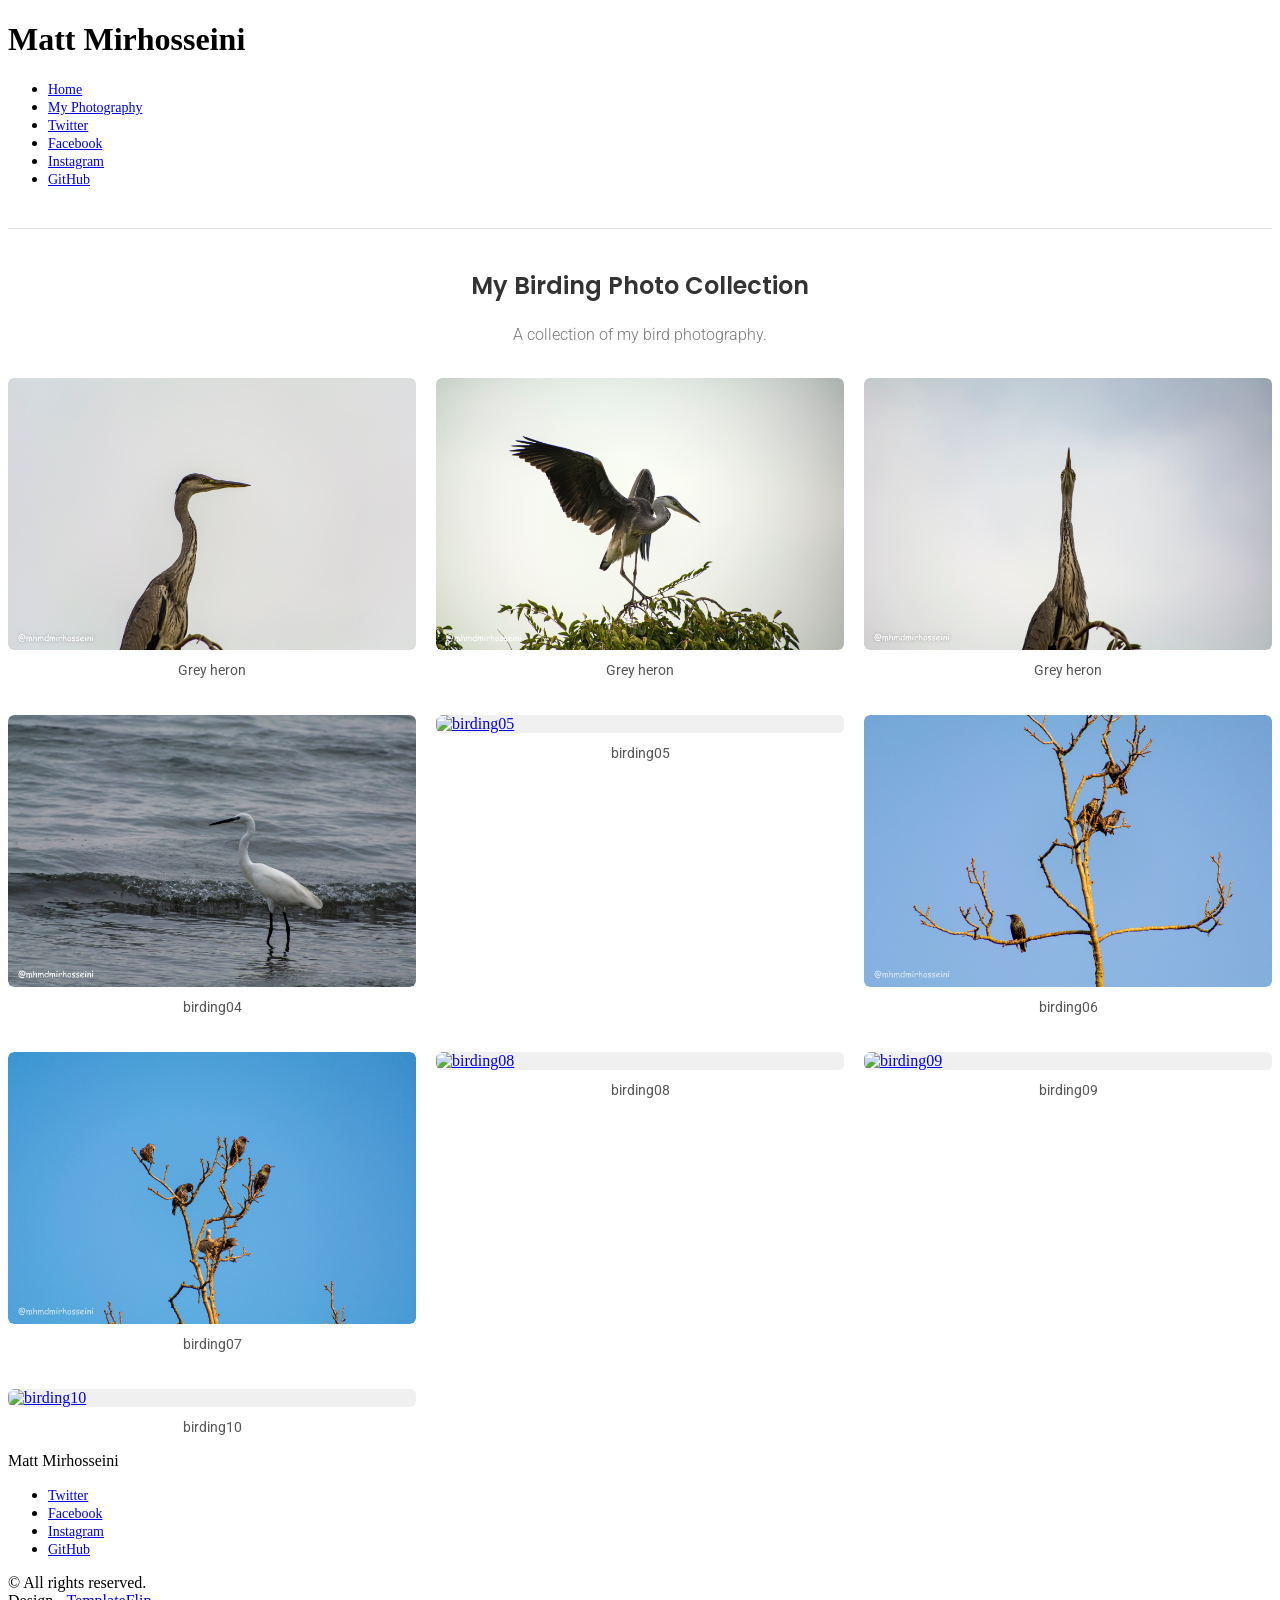
==== birding.html @ 3649fc17 "Update birding.html" ====
<!DOCTYPE html>
<html lang="en-US">
<head>
  <meta charset="UTF-8">
  <meta http-equiv="X-UA-Compatible" content="IE=edge">
  <meta name="viewport" content="width=device-width, initial-scale=1">
  <title>My Birding Collection</title>

  <link rel="preconnect" href="https://fonts.googleapis.com">
  <link rel="preconnect" href="https://fonts.gstatic.com" crossorigin>
  <link href="https://fonts.googleapis.com/css2?family=Poppins:wght@600&family=Roboto:wght@300;400;500;700&display=swap" rel="stylesheet">

  <link href="css/font-awesome/css/all.min.css?ver=1.2.0" rel="stylesheet">
  <link href="css/bootstrap.min.css?ver=1.2.0" rel="stylesheet">
  <link href="css/aos.css?ver=1.2.0" rel="stylesheet">
  <link href="css/main.css?ver=1.2.0" rel="stylesheet">
  <link href="css/gallery.css?v=2" rel="stylesheet">


<style>
  .section-divider {
    width: 100%;
    height: 1px;
    background-color: #ddd;
    margin: 40px 0;
  }

  .section-header {
    text-align: center;
    font-size: 24px;
    font-weight: 600;
    line-height: 1.4;
    margin: 20px 0;
    color: #333;
    font-family: "Poppins", sans-serif;
  }

  .section-subtext {
    text-align: center;
    font-size: 16px;
    line-height: 1.6;
    font-weight: 300;
    color: #777;
    margin-bottom: 30px;
    font-family: "Roboto", sans-serif;
  }

  header .nav-link,
  footer .nav-link {
    font-size: 14px;
  }

  .photo-gallery {
    display: grid;
    grid-template-columns: repeat(3, minmax(0, 1fr));
    gap: 20px;
    align-items: start;
  }

  .photo-card {
    margin: 0;
    min-width: 0;
  }

  .photo-link {
    display: block;
    overflow: hidden;
    cursor: zoom-in;
    background: #eee;
  }

  .photo-link img {
    display: block;
    width: 100%;
    height: auto;
    transition: transform .25s ease;
  }

  .photo-link:hover img {
    transform: scale(1.025);
  }

  .photo-caption {
    padding: 10px 2px 14px;
    margin: 0;
    font-family: "Roboto", sans-serif;
    font-size: 14px;
    font-weight: 400;
    line-height: 1.5;
    color: #555;
  }

  /* Full-screen photo viewer */
  #photoLightbox.photo-lightbox {
    display: none;
    position: fixed;
    inset: 0;
    z-index: 999999;
    width: 100%;
    height: 100%;
    height: 100dvh;
    box-sizing: border-box;
    padding: 55px 65px 25px;
    background: rgba(0, 0, 0, .96);
    align-items: center;
    justify-content: center;
    overflow: auto;
  }

  #photoLightbox.photo-lightbox.is-open {
    display: flex !important;
  }

  .lightbox-content {
    width: 100%;
    height: 100%;
    min-height: 0;
    display: flex;
    align-items: center;
    justify-content: center;
    gap: 26px;
  }

  .lightbox-image-wrap {
    flex: 1 1 auto;
    min-width: 0;
    height: 100%;
    display: flex;
    align-items: center;
    justify-content: center;
  }

  #lightboxImage {
    display: block;
    max-width: 100%;
    max-height: 100%;
    width: auto;
    height: auto;
    object-fit: contain;
  }

  .photo-info {
    flex: 0 0 270px;
    width: 270px;
    max-height: 100%;
    overflow-y: auto;
    overflow-wrap: anywhere;
    color: #eee;
    font-family: "Roboto", sans-serif;
  }

  .photo-info h3 {
    color: #fff;
    font-family: "Poppins", sans-serif;
    font-size: 20px;
    font-weight: 600;
    line-height: 1.4;
    margin: 0 0 12px;
  }

  .photo-info p {
    color: #ccc;
    font-family: "Roboto", sans-serif;
    font-size: 14px;
    font-weight: 300;
    line-height: 1.7;
    margin: 0 0 18px;
  }

  #exifDetails {
    color: #ccc;
    font-family: "Roboto", sans-serif;
    font-size: 13px;
    font-weight: 300;
    line-height: 1.5;
  }

  .exif-row {
    padding: 7px 0;
    border-bottom: 1px solid rgba(255, 255, 255, .15);
    line-height: 1.5;
  }

  .exif-row strong {
    color: #fff;
    font-weight: 500;
  }

  .lightbox-close,
  .lightbox-nav {
    position: absolute;
    z-index: 5;
    border: 0;
    color: #fff;
    background: rgba(50, 50, 50, .8);
    cursor: pointer;
    display: flex;
    align-items: center;
    justify-content: center;
    line-height: 1;
  }

  .lightbox-close {
    top: 12px;
    right: 20px;
    width: 44px;
    height: 44px;
    border-radius: 50%;
    font-size: 32px;
  }

  .lightbox-nav {
    top: 50%;
    transform: translateY(-50%);
    width: 44px;
    height: 58px;
    border-radius: 5px;
    font-size: 25px;
  }

  .lightbox-prev {
    left: 10px;
  }

  .lightbox-next {
    right: 10px;
  }

  .lightbox-close:hover,
  .lightbox-nav:hover {
    background: #555;
  }

  @media (max-width: 800px) {
    .photo-gallery {
      grid-template-columns: repeat(2, minmax(0, 1fr));
      gap: 16px;
    }

    #photoLightbox.photo-lightbox {
      padding: 52px 42px 15px;
    }

    .lightbox-content {
      flex-direction: column;
      gap: 12px;
    }

    .lightbox-image-wrap {
      width: 100%;
      flex: 1 1 auto;
      min-height: 0;
    }

    .photo-info {
      flex: 0 0 auto;
      width: 100%;
      max-width: 600px;
      max-height: 30%;
    }

    .photo-info h3 {
      font-size: 18px;
      margin-bottom: 5px;
    }

    .photo-info p {
      margin-bottom: 8px;
    }

    .exif-row {
      display: inline-block;
      margin-right: 10px;
      border: 0;
    }
  }

  @media (max-width: 480px) {
    .photo-gallery {
      grid-template-columns: 1fr;
      gap: 12px;
    }

    .section-header {
      font-size: 22px;
    }

    .section-subtext {
      font-size: 15px;
    }

    #photoLightbox.photo-lightbox {
      padding: 48px 34px 12px;
    }

    .lightbox-close {
      top: 5px;
      right: 7px;
    }

    .lightbox-nav {
      width: 30px;
      height: 44px;
      font-size: 20px;
    }
  }
</style>

</head>

<body id="top">

<header class="d-print-none">
  <div class="container text-center text-lg-left">
    <div class="py-3 clearfix">
      <h1 class="site-title mb-0">Matt Mirhosseini</h1>

      <div class="site-nav">
        <nav role="navigation">
          <ul class="nav justify-content-center">
            <li class="nav-item"><a class="nav-link" href="index.html">Home</a></li>
            <li class="nav-item"><a class="nav-link" href="MyArt.html">My Photography</a></li>
            <li class="nav-item"><a class="nav-link" href="https://twitter.com/matmirhosseini" title="Twitter"><i class="fab fa-twitter"></i><span class="sr-only">Twitter</span></a></li>
            <li class="nav-item"><a class="nav-link" href="https://www.facebook.com/profile.php?id=61568136706109" title="Facebook"><i class="fab fa-facebook"></i><span class="sr-only">Facebook</span></a></li>
            <li class="nav-item"><a class="nav-link" href="https://www.instagram.com/mhmdmirhosseini" title="Instagram"><i class="fab fa-instagram"></i><span class="sr-only">Instagram</span></a></li>
            <li class="nav-item"><a class="nav-link" href="https://github.com/mattmirhosseini" title="GitHub"><i class="fab fa-github"></i><span class="sr-only">GitHub</span></a></li>
          </ul>
        </nav>
      </div>
    </div>
  </div>
</header>

<div class="page-content">
  <div class="container">
    <div class="cover shadow-lg bg-white">

      <div class="section-divider"></div>

      <section class="gallery-section px-3 px-lg-4 pb-4">
        <h3 class="section-header">My Birding Photo Collection</h3>
        <p class="section-subtext">A collection of my bird photography.</p>

        <div class="photo-gallery">

          <figure class="photo-card">
            <a href="images/birding01.jpg" class="photo-link" data-description="Grey heron.">
              <img src="images/birding01.jpg" alt="Grey heron" loading="lazy">
            </a>
            <figcaption class="photo-caption">Grey heron</figcaption>
          </figure>

          <figure class="photo-card">
            <a href="images/birding02.jpg" class="photo-link" data-description="Grey heron.">
              <img src="images/birding02.jpg" alt="Grey heron" loading="lazy">
            </a>
            <figcaption class="photo-caption">Grey heron</figcaption>
          </figure>

          <figure class="photo-card">
            <a href="images/birding03.jpg" class="photo-link" data-description="Grey heron.">
              <img src="images/birding03.jpg" alt="Grey heron" loading="lazy">
            </a>
            <figcaption class="photo-caption">Grey heron</figcaption>
          </figure>

          <figure class="photo-card">
            <a href="images/birding04.jpg" class="photo-link" data-description="birding04.">
              <img src="images/birding04.jpg" alt="birding04" loading="lazy">
            </a>
            <figcaption class="photo-caption">birding04</figcaption>
          </figure>
          
          <figure class="photo-card">
            <a href="images/birding05.jpg" class="photo-link" data-description="birding05.">
              <img src="images/birding05.jpg" alt="birding05" loading="lazy">
            </a>
            <figcaption class="photo-caption">birding05</figcaption>
          </figure>
          
          <figure class="photo-card">
            <a href="images/birding06.jpg" class="photo-link" data-description="birding06.">
              <img src="images/birding06.jpg" alt="birding06" loading="lazy">
            </a>
            <figcaption class="photo-caption">birding06</figcaption>
          </figure>
                    
          <figure class="photo-card">
            <a href="images/birding07.jpg" class="photo-link" data-description="birding07.">
              <img src="images/birding07.jpg" alt="birding07" loading="lazy">
            </a>
            <figcaption class="photo-caption">birding07</figcaption>
          </figure>
          
          <figure class="photo-card">
            <a href="images/birding08.jpg" class="photo-link" data-description="birding08.">
              <img src="images/birding08.jpg" alt="birding08" loading="lazy">
            </a>
            <figcaption class="photo-caption">birding08</figcaption>
          </figure>
                        
          <figure class="photo-card">
            <a href="images/birding09.jpg" class="photo-link" data-description="birding09.">
              <img src="images/birding09.jpg" alt="birding09" loading="lazy">
            </a>
            <figcaption class="photo-caption">birding09</figcaption>
          </figure>
          
          <figure class="photo-card">
            <a href="images/birding10.jpg" class="photo-link" data-description="birding10.">
              <img src="images/birding10.jpg" alt="birding10" loading="lazy">
            </a>
            <figcaption class="photo-caption">birding10</figcaption>
          </figure>
                          
        </div>
      </section>
    </div>
  </div>
</div>

<footer class="pt-4 pb-4 text-muted text-center d-print-none">
  <div class="container">
    <div class="my-3">
      <div class="h4">Matt Mirhosseini</div>
      <div class="footer-nav">
        <nav role="navigation">
          <ul class="nav justify-content-center">
            <li class="nav-item"><a class="nav-link" href="https://twitter.com/matmirhosseini" title="Twitter"><i class="fab fa-twitter"></i><span class="sr-only">Twitter</span></a></li>
            <li class="nav-item"><a class="nav-link" href="https://www.facebook.com/profile.php?id=61568136706109" title="Facebook"><i class="fab fa-facebook"></i><span class="sr-only">Facebook</span></a></li>
            <li class="nav-item"><a class="nav-link" href="https://www.instagram.com/mhmdmirhosseini" title="Instagram"><i class="fab fa-instagram"></i><span class="sr-only">Instagram</span></a></li>
            <li class="nav-item"><a class="nav-link" href="https://github.com/mattmirhosseini" title="GitHub"><i class="fab fa-github"></i><span class="sr-only">GitHub</span></a></li>
          </ul>
        </nav>
      </div>
    </div>

    <div class="text-small">
      <div class="mb-1">&copy; All rights reserved.</div>
      <div>Design - <a href="https://templateflip.com/" target="_blank" rel="noopener">TemplateFlip</a></div>
    </div>
  </div>
</footer>

<!-- Lightbox -->
<div class="photo-lightbox" id="photoLightbox" aria-hidden="true">
  <button class="lightbox-close" id="lightboxClose" type="button" aria-label="Close">&times;</button>
  <button class="lightbox-nav lightbox-prev" id="lightboxPrev" type="button" aria-label="Previous photo">&#10094;</button>

  <div class="lightbox-content">
    <div class="lightbox-image-wrap">
      <img id="lightboxImage" alt="">
    </div>

    <div class="photo-info">
      <h3 id="photoTitle"></h3>
      <p id="photoDescription"></p>
      <div id="exifDetails"></div>
    </div>
  </div>

  <button class="lightbox-nav lightbox-next" id="lightboxNext" type="button" aria-label="Next photo">&#10095;</button>
</div>

<script src="https://cdn.jsdelivr.net/npm/exif-js@2.3.0"></script>

<script>
(function () {
  "use strict";

  function initializeBirdingGallery() {
    const links = Array.from(document.querySelectorAll(".photo-gallery .photo-link"));
    const viewer = document.getElementById("photoLightbox");
    const viewerImage = document.getElementById("lightboxImage");
    const title = document.getElementById("photoTitle");
    const description = document.getElementById("photoDescription");
    const details = document.getElementById("exifDetails");

    if (!links.length || !viewer || !viewerImage || !title || !description || !details) {
      console.error("Birding gallery: required HTML elements are missing.");
      return;
    }

    let currentIndex = 0;
    let requestId = 0;

    function addRow(label, value) {
      if (value === undefined || value === null || value === "") return;

      const row = document.createElement("div");
      row.className = "exif-row";

      const labelElement = document.createElement("strong");
      labelElement.textContent = label + ": ";

      const valueElement = document.createElement("span");

      if (typeof value === "object" && value.numerator !== undefined) {
        valueElement.textContent =
          value.numerator / (value.denominator || 1);
      } else {
        valueElement.textContent = String(value);
      }

      row.append(labelElement, valueElement);
      details.appendChild(row);
    }

    function rationalValue(value) {
      if (value && typeof value === "object" && value.numerator !== undefined) {
        return value.numerator / (value.denominator || 1);
      }
      return value;
    }

    function loadExif(image, id) {
      if (id !== requestId) return;

      details.replaceChildren();
      addRow("Dimensions", image.naturalWidth + " × " + image.naturalHeight + " px");

      if (typeof EXIF === "undefined") {
        addRow("Metadata", "EXIF reader unavailable");
        return;
      }

      try {
        EXIF.getData(image, function () {
          if (id !== requestId) return;

          const get = tag => EXIF.getTag(this, tag);

          addRow("Camera", get("Model"));
          addRow("Lens", get("LensModel"));

          const iso = get("ISOSpeedRatings");
          addRow("ISO", Array.isArray(iso) ? iso.join(", ") : iso);

          const aperture = rationalValue(get("FNumber"));
          if (aperture != null) addRow("Aperture", "f/" + aperture);

          const exposure = rationalValue(get("ExposureTime"));
          if (exposure != null) {
            const seconds = Number(exposure);
            const shutter = seconds > 0 && seconds < 1
              ? "1/" + Math.round(1 / seconds) + " s"
              : seconds + " s";
            addRow("Shutter speed", shutter);
          }

          const focal = rationalValue(get("FocalLength"));
          if (focal != null) addRow("Focal length", focal + " mm");

          addRow("Date taken", get("DateTimeOriginal"));
          addRow("Exposure compensation", get("ExposureBias"));

          if (details.children.length === 1) {
            addRow("Metadata", "No EXIF camera data found");
          }
        });
      } catch (error) {
        if (id === requestId) addRow("Metadata", "Could not read EXIF data");
      }
    }

    function openPhoto(index) {
      currentIndex = (index + links.length) % links.length;

      const link = links[currentIndex];
      const thumbnail = link.querySelector("img");
      const photoUrl = link.href;
      const id = ++requestId;

      title.textContent = thumbnail.alt || "Bird photograph";
      description.textContent = link.dataset.description || "";
      details.replaceChildren();

      viewerImage.alt = title.textContent;
      viewerImage.src = photoUrl;

      viewer.classList.add("is-open");
      viewer.setAttribute("aria-hidden", "false");
      document.body.style.overflow = "hidden";

      const metadataImage = new Image();

      metadataImage.onload = function () {
        loadExif(metadataImage, id);
      };

      metadataImage.onerror = function () {
        if (id !== requestId) return;
        details.replaceChildren();
        addRow("Metadata", "Could not load image metadata");
      };

      metadataImage.src = photoUrl;
    }

    function closePhoto() {
      requestId++;
      viewer.classList.remove("is-open");
      viewer.setAttribute("aria-hidden", "true");
      viewerImage.removeAttribute("src");
      document.body.style.overflow = "";
    }

    links.forEach(function (link, index) {
      link.addEventListener("click", function (event) {
        event.preventDefault();
        openPhoto(index);
      });
    });

    document.getElementById("lightboxClose").addEventListener("click", closePhoto);

    document.getElementById("lightboxPrev").addEventListener("click", function () {
      openPhoto(currentIndex - 1);
    });

    document.getElementById("lightboxNext").addEventListener("click", function () {
      openPhoto(currentIndex + 1);
    });

    viewer.addEventListener("click", function (event) {
      if (event.target === viewer) closePhoto();
    });

    document.addEventListener("keydown", function (event) {
      if (!viewer.classList.contains("is-open")) return;

      if (event.key === "Escape") closePhoto();
      if (event.key === "ArrowLeft") openPhoto(currentIndex - 1);
      if (event.key === "ArrowRight") openPhoto(currentIndex + 1);
    });
  }

  if (document.readyState === "loading") {
    document.addEventListener("DOMContentLoaded", initializeBirdingGallery);
  } else {
    initializeBirdingGallery();
  }
})();
</script>

<script src="scripts/bootstrap.bundle.min.js?ver=1.2.0"></script>
<script src="scripts/aos.js?ver=1.2.0"></script>
<script src="scripts/main.js?ver=1.2.0"></script>

</body>
</html>
---- css/gallery.css ----
/* =========================================================
   Photography gallery and lightbox
   File: css/gallery.css
   ========================================================= */

/* Masonry-style gallery */
.photo-gallery {
  columns: 3 280px;
  column-gap: 16px;
  width: 100%;
}

.photo-card {
  display: inline-block;
  width: 100%;
  margin: 0 0 16px;
  break-inside: avoid;
  vertical-align: top;
}

.photo-card a {
  display: block;
  overflow: hidden;
  border-radius: 6px;
  background: #f0f0f0;
}

.photo-card img {
  display: block;
  width: 100%;
  height: auto;
  border-radius: 6px;
  cursor: zoom-in;
  transition: transform 0.3s ease;
}

.photo-card img:hover {
  transform: scale(1.025);
}

.photo-caption {
  padding: 8px 2px 4px;
  color: #666;
  font-size: 13px;
  line-height: 1.5;
  text-align: center;
}

/* Desktop spacing */
@media (min-width: 1200px) {
  .photo-gallery {
    columns: 3;
    column-gap: 20px;
  }

  .photo-card {
    margin-bottom: 20px;
  }
}

/* Two columns on smaller screens */
@media (max-width: 767px) {
  .photo-gallery {
    columns: 2;
    column-gap: 10px;
  }

  .photo-card {
    margin-bottom: 10px;
  }
}

/* One column on very narrow screens */
@media (max-width: 380px) {
  .photo-gallery {
    columns: 1;
  }
}

/* Full-screen photo viewer */
.photo-lightbox {
  display: none;
  position: fixed;
  inset: 0;
  z-index: 9999;
  background: rgba(12, 12, 14, 0.97);
  color: #f5f5f5;
  align-items: center;
  justify-content: center;
  padding: 55px 60px 30px;
  box-sizing: border-box;
}

.photo-lightbox.open {
  display: flex;
}

.lightbox-content {
  display: flex;
  align-items: center;
  justify-content: center;
  gap: 28px;
  width: 100%;
  height: 100%;
  max-width: 1500px;
  min-height: 0;
}

.lightbox-image-wrap {
  flex: 1 1 auto;
  min-width: 0;
  height: 100%;
  display: flex;
  align-items: center;
  justify-content: center;
}

#lightboxImage {
  display: block;
  max-width: 100%;
  max-height: 100%;
  width: auto;
  height: auto;
  object-fit: contain;
  border-radius: 3px;
}

.photo-info {
  flex: 0 0 250px;
  max-height: 100%;
  overflow-y: auto;
  font-family: Arial, sans-serif;
}

.photo-info h3 {
  font-size: 19px;
  color: #fff;
  margin: 0 0 10px;
}

.photo-info h4 {
  font-size: 14px;
  margin: 25px 0 12px;
  color: #ddd;
}

#photoDescription {
  font-size: 13px;
  color: #bbb;
  line-height: 1.6;
}

#exifDetails {
  margin: 0;
  font-size: 12px;
}

#exifDetails div {
  display: flex;
  justify-content: space-between;
  gap: 12px;
  padding: 9px 0;
  border-bottom: 1px solid #333;
}

#exifDetails dt {
  color: #aaa;
  font-weight: normal;
}

#exifDetails dd {
  margin: 0;
  text-align: right;
  overflow-wrap: anywhere;
}

.lightbox-close,
.lightbox-nav {
  position: absolute;
  border: 0;
  color: #fff;
  background: rgba(255, 255, 255, 0.1);
  cursor: pointer;
  z-index: 2;
  border-radius: 50%;
  display: flex;
  align-items: center;
  justify-content: center;
}

.lightbox-close {
  top: 12px;
  right: 20px;
  width: 42px;
  height: 42px;
  font-size: 30px;
  line-height: 1;
}

.lightbox-nav {
  top: 50%;
  transform: translateY(-50%);
  width: 40px;
  height: 40px;
  font-size: 20px;
}

.lightbox-prev {
  left: 12px;
}

.lightbox-next {
  right: 12px;
}

.lightbox-close:hover,
.lightbox-nav:hover {
  background: rgba(255, 255, 255, 0.25);
}

.lightbox-close:focus-visible,
.lightbox-nav:focus-visible {
  outline: 2px solid #fff;
  outline-offset: 3px;
}

/* Mobile viewer */
@media (max-width: 700px) {
  .photo-lightbox {
    padding: 55px 15px 15px;
    overflow-y: auto;
    align-items: flex-start;
  }

  .lightbox-content {
    flex-direction: column;
    height: auto;
    gap: 18px;
  }

  .lightbox-image-wrap {
    flex: none;
    width: 100%;
    height: 55vh;
  }

  #lightboxImage {
    max-width: 100%;
    max-height: 55vh;
  }

  .photo-info {
    flex: none;
    width: 100%;
    max-height: none;
    padding-bottom: 20px;
    box-sizing: border-box;
  }

  .lightbox-prev {
    left: 5px;
  }

  .lightbox-next {
    right: 5px;
  }
}
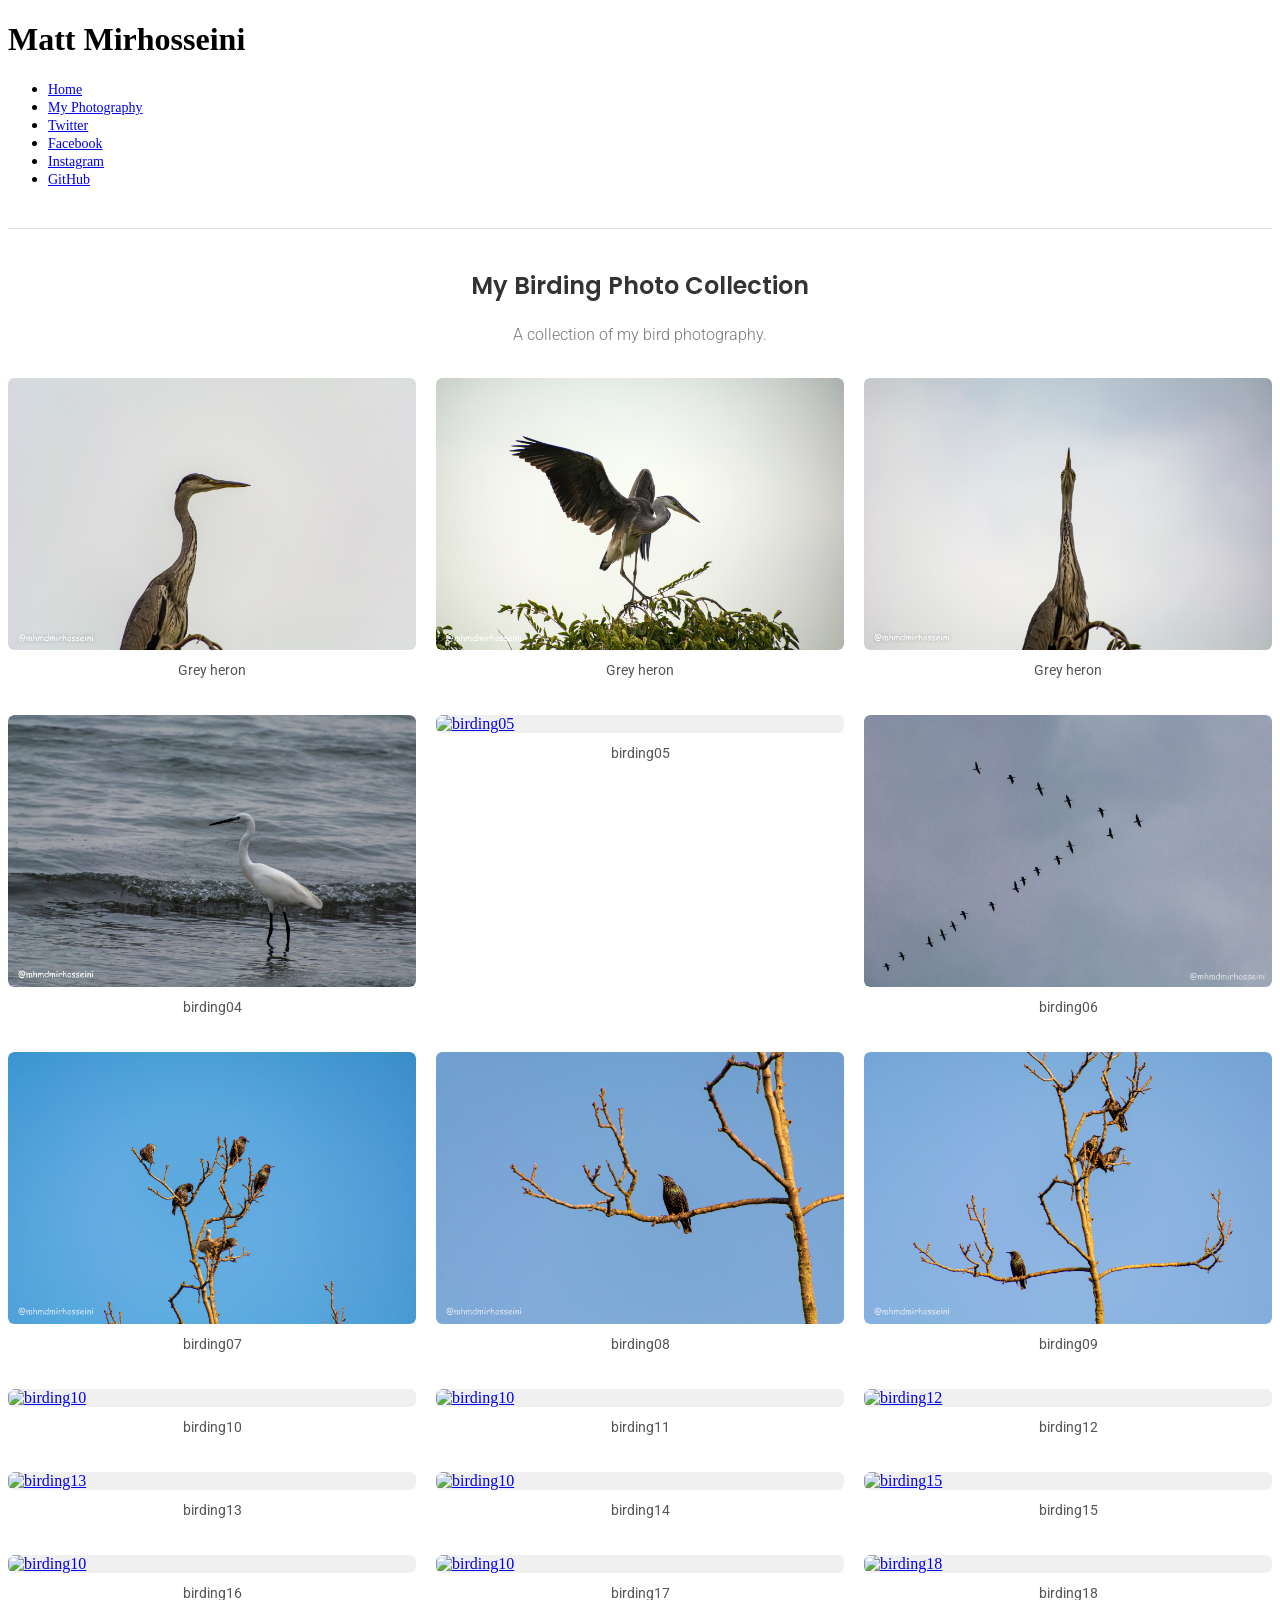
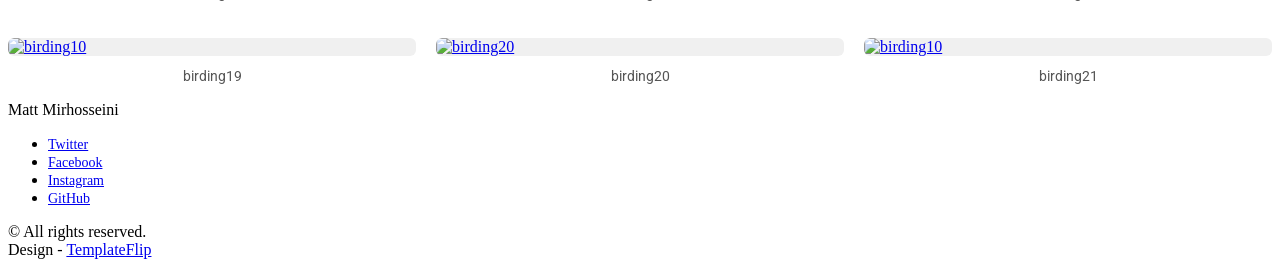
==== commit 8b69ab37: "Update birding.html" ====
--- a/birding.html
+++ b/birding.html
@@ -413,6 +413,85 @@
             </a>
             <figcaption class="photo-caption">birding10</figcaption>
           </figure>
+          
+          <figure class="photo-card">
+            <a href="images/birding11.jpg" class="photo-link" data-description="birding11.">
+              <img src="images/birding11.jpg" alt="birding10" loading="lazy">
+            </a>
+            <figcaption class="photo-caption">birding11</figcaption>
+          </figure>
+                    
+          <figure class="photo-card">
+            <a href="images/birding12.jpg" class="photo-link" data-description="birding12.">
+              <img src="images/birding12.jpg" alt="birding12" loading="lazy">
+            </a>
+            <figcaption class="photo-caption">birding12</figcaption>
+          </figure>
+          
+          <figure class="photo-card">
+            <a href="images/birding13.jpg" class="photo-link" data-description="birding13.">
+              <img src="images/birding13.jpg" alt="birding13" loading="lazy">
+            </a>
+            <figcaption class="photo-caption">birding13</figcaption>
+          </figure>
+                    
+          <figure class="photo-card">
+            <a href="images/birding14.jpg" class="photo-link" data-description="birding14.">
+              <img src="images/birding14.jpg" alt="birding10" loading="lazy">
+            </a>
+            <figcaption class="photo-caption">birding14</figcaption>
+          </figure>
+          
+          <figure class="photo-card">
+            <a href="images/birding15.jpg" class="photo-link" data-description="birding15.">
+              <img src="images/birding10.jpg" alt="birding15" loading="lazy">
+            </a>
+            <figcaption class="photo-caption">birding15</figcaption>
+          </figure>
+                    
+          <figure class="photo-card">
+            <a href="images/birding16.jpg" class="photo-link" data-description="birding16.">
+              <img src="images/birding16.jpg" alt="birding10" loading="lazy">
+            </a>
+            <figcaption class="photo-caption">birding16</figcaption>
+          </figure>
+          
+          <figure class="photo-card">
+            <a href="images/birding17.jpg" class="photo-link" data-description="birding17.">
+              <img src="images/birding17.jpg" alt="birding10" loading="lazy">
+            </a>
+            <figcaption class="photo-caption">birding17</figcaption>
+          </figure>
+                    
+          <figure class="photo-card">
+            <a href="images/birding18.jpg" class="photo-link" data-description="birding18.">
+              <img src="images/birding10.jpg" alt="birding18" loading="lazy">
+            </a>
+            <figcaption class="photo-caption">birding18</figcaption>
+          </figure>
+                    
+          <figure class="photo-card">
+            <a href="images/birding19.jpg" class="photo-link" data-description="birding19.">
+              <img src="images/birding19.jpg" alt="birding10" loading="lazy">
+            </a>
+            <figcaption class="photo-caption">birding19</figcaption>
+          </figure>
+          
+          <figure class="photo-card">
+            <a href="images/birding20.jpg" class="photo-link" data-description="birding20.">
+              <img src="images/birding20.jpg" alt="birding20" loading="lazy">
+            </a>
+            <figcaption class="photo-caption">birding20</figcaption>
+          </figure>
+                    
+          <figure class="photo-card">
+            <a href="images/birding21.jpg" class="photo-link" data-description="birding21.">
+              <img src="images/birding21.jpg" alt="birding10" loading="lazy">
+            </a>
+            <figcaption class="photo-caption">birding21</figcaption>
+          </figure>
+                                                  
+                    
                           
         </div>
       </section>
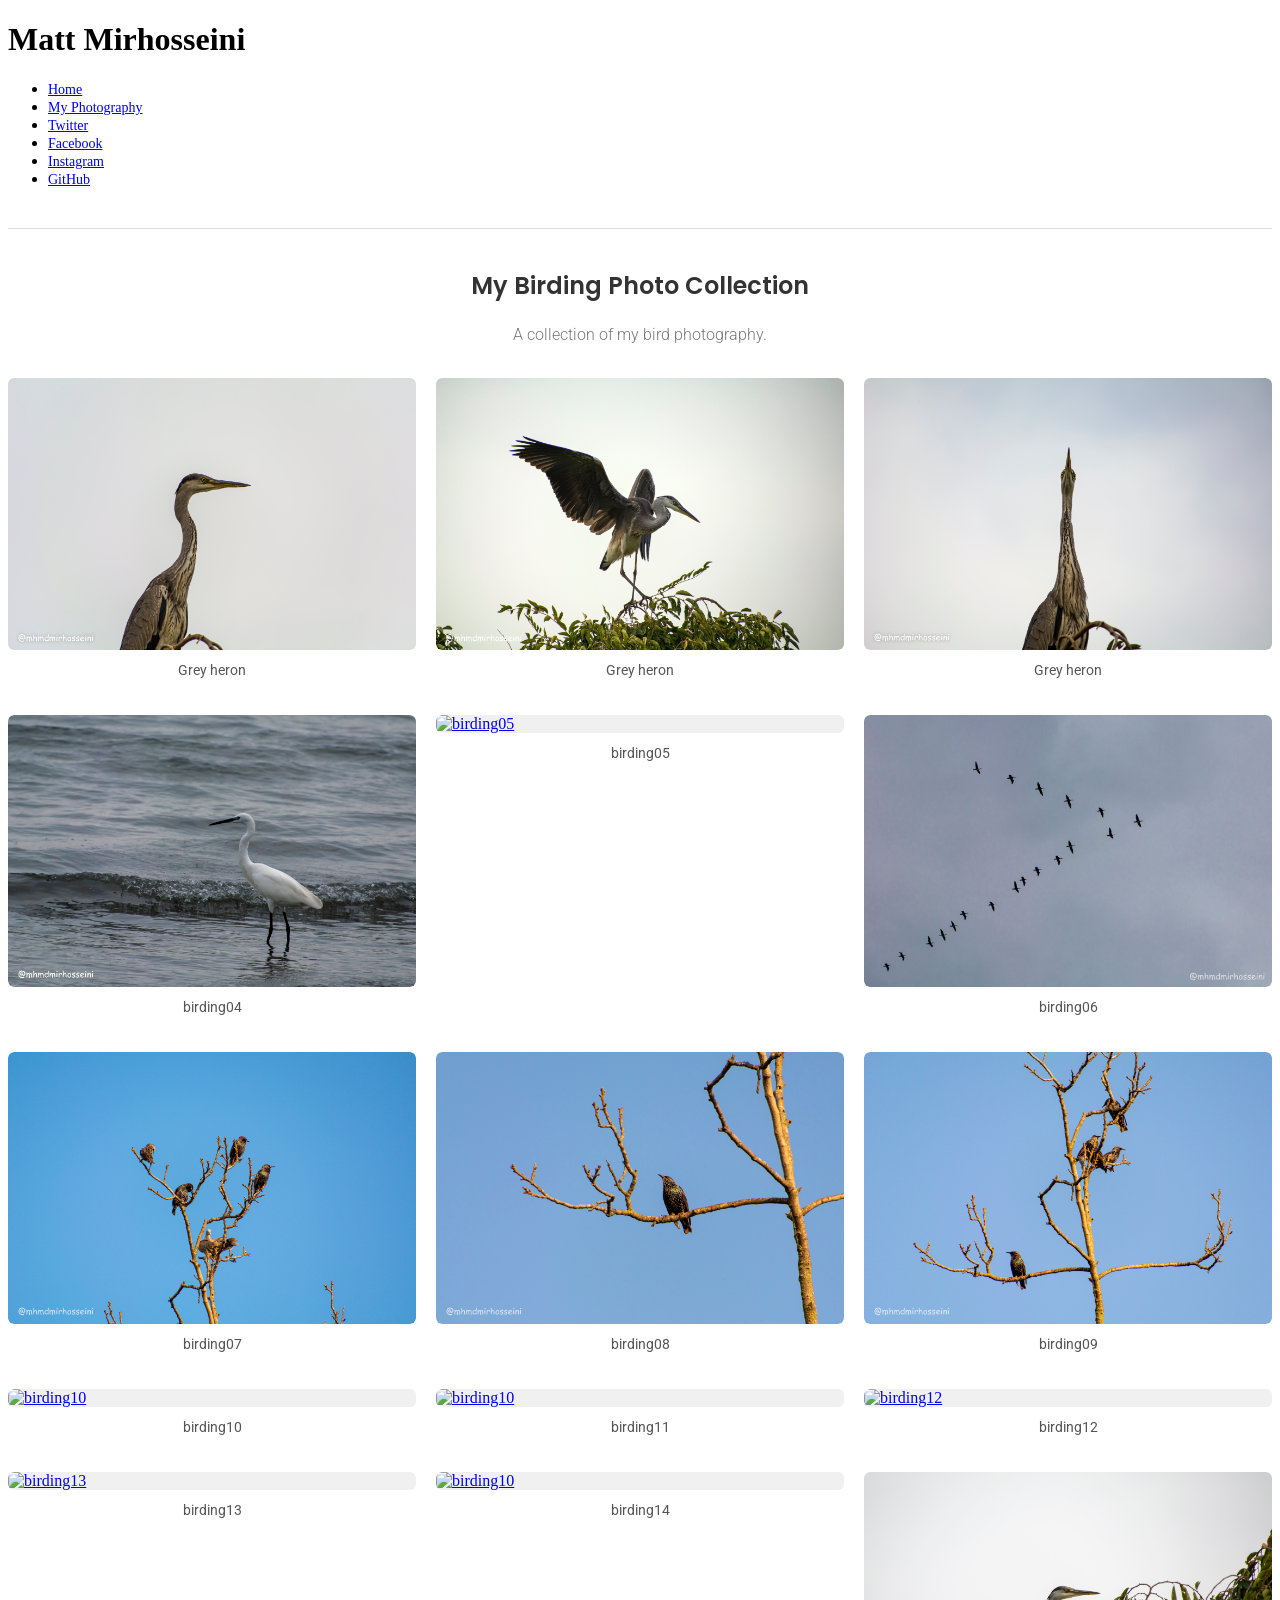
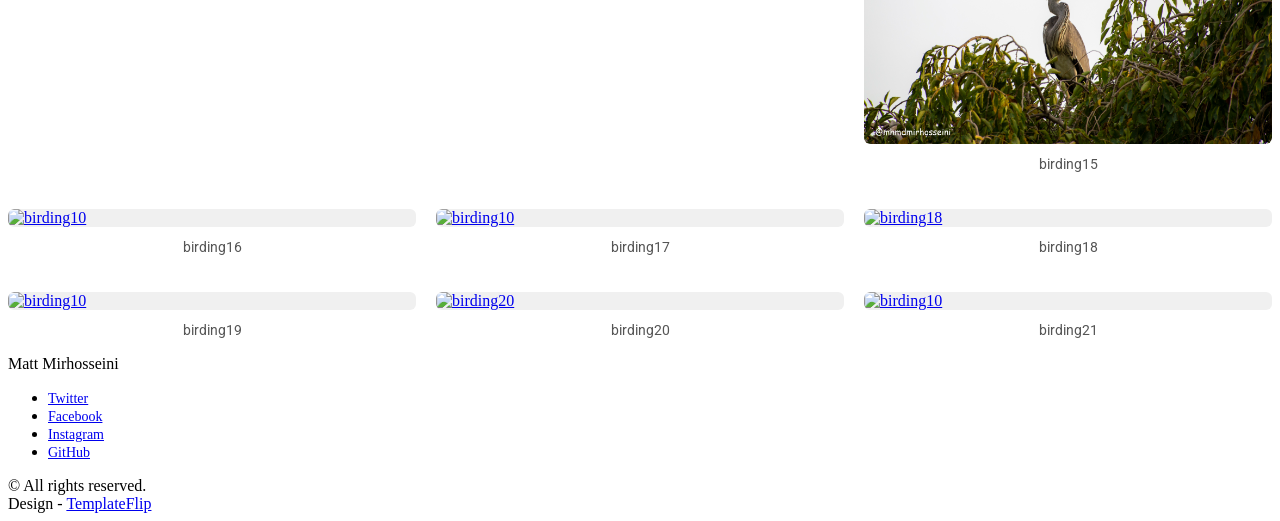
==== commit a860e708: "Update birding.html" ====
--- a/birding.html
+++ b/birding.html
@@ -444,7 +444,7 @@
           
           <figure class="photo-card">
             <a href="images/birding15.jpg" class="photo-link" data-description="birding15.">
-              <img src="images/birding10.jpg" alt="birding15" loading="lazy">
+              <img src="images/birding15.jpg" alt="birding15" loading="lazy">
             </a>
             <figcaption class="photo-caption">birding15</figcaption>
           </figure>
@@ -465,7 +465,7 @@
                     
           <figure class="photo-card">
             <a href="images/birding18.jpg" class="photo-link" data-description="birding18.">
-              <img src="images/birding10.jpg" alt="birding18" loading="lazy">
+              <img src="images/birding18.jpg" alt="birding18" loading="lazy">
             </a>
             <figcaption class="photo-caption">birding18</figcaption>
           </figure>
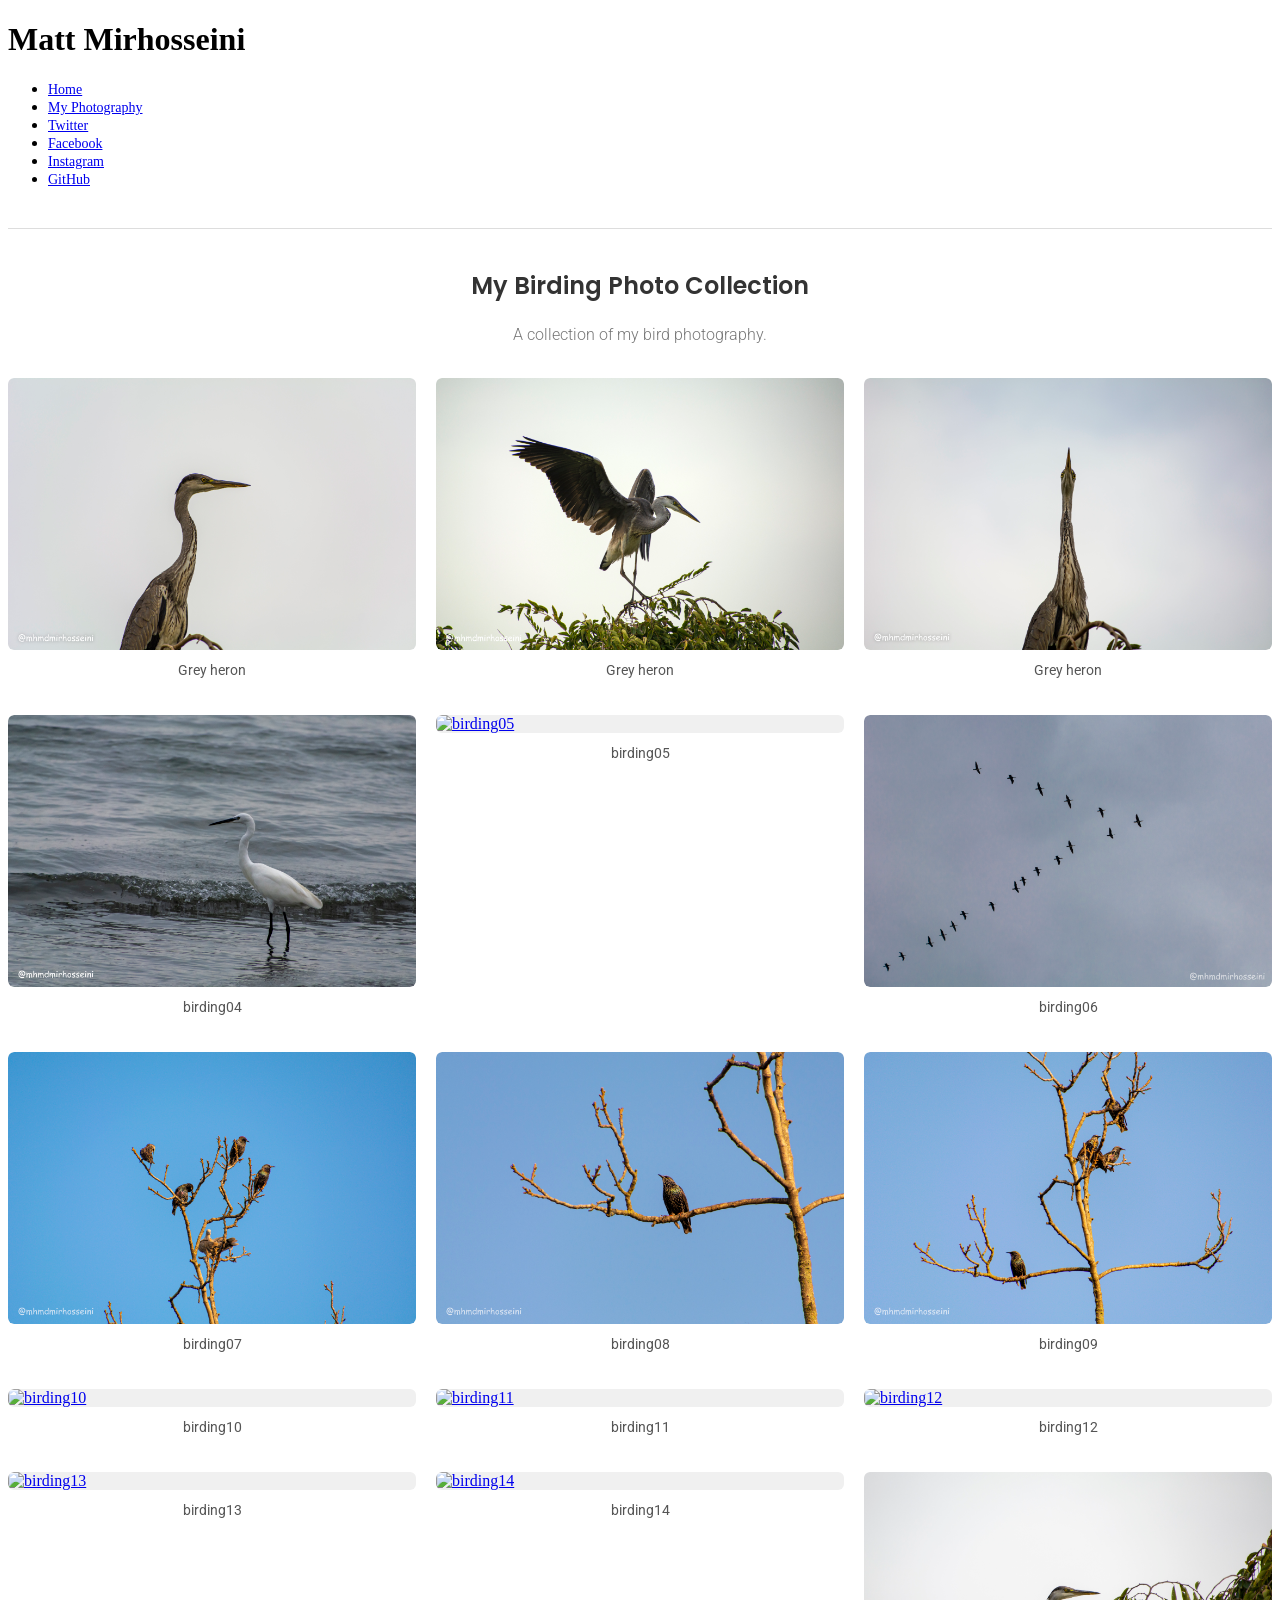
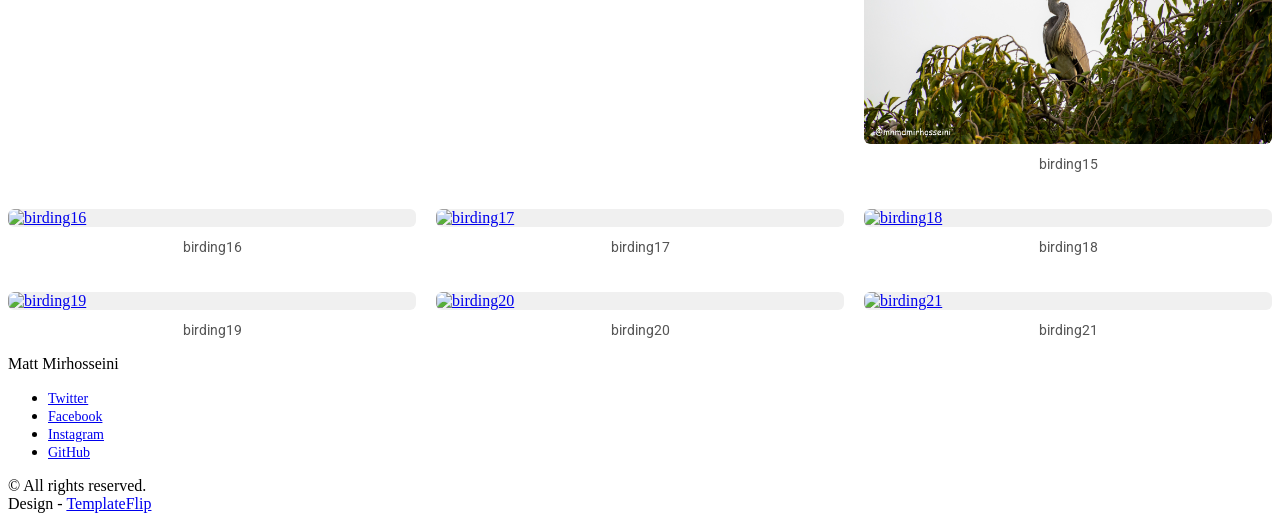
==== commit 7fd9836e: "Update birding.html" ====
--- a/birding.html
+++ b/birding.html
@@ -416,7 +416,7 @@
           
           <figure class="photo-card">
             <a href="images/birding11.jpg" class="photo-link" data-description="birding11.">
-              <img src="images/birding11.jpg" alt="birding10" loading="lazy">
+              <img src="images/birding11.jpg" alt="birding11" loading="lazy">
             </a>
             <figcaption class="photo-caption">birding11</figcaption>
           </figure>
@@ -437,7 +437,7 @@
                     
           <figure class="photo-card">
             <a href="images/birding14.jpg" class="photo-link" data-description="birding14.">
-              <img src="images/birding14.jpg" alt="birding10" loading="lazy">
+              <img src="images/birding14.jpg" alt="birding14" loading="lazy">
             </a>
             <figcaption class="photo-caption">birding14</figcaption>
           </figure>
@@ -451,14 +451,14 @@
                     
           <figure class="photo-card">
             <a href="images/birding16.jpg" class="photo-link" data-description="birding16.">
-              <img src="images/birding16.jpg" alt="birding10" loading="lazy">
+              <img src="images/birding16.jpg" alt="birding16" loading="lazy">
             </a>
             <figcaption class="photo-caption">birding16</figcaption>
           </figure>
           
           <figure class="photo-card">
             <a href="images/birding17.jpg" class="photo-link" data-description="birding17.">
-              <img src="images/birding17.jpg" alt="birding10" loading="lazy">
+              <img src="images/birding17.jpg" alt="birding17" loading="lazy">
             </a>
             <figcaption class="photo-caption">birding17</figcaption>
           </figure>
@@ -472,7 +472,7 @@
                     
           <figure class="photo-card">
             <a href="images/birding19.jpg" class="photo-link" data-description="birding19.">
-              <img src="images/birding19.jpg" alt="birding10" loading="lazy">
+              <img src="images/birding19.jpg" alt="birding19" loading="lazy">
             </a>
             <figcaption class="photo-caption">birding19</figcaption>
           </figure>
@@ -486,7 +486,7 @@
                     
           <figure class="photo-card">
             <a href="images/birding21.jpg" class="photo-link" data-description="birding21.">
-              <img src="images/birding21.jpg" alt="birding10" loading="lazy">
+              <img src="images/birding21.jpg" alt="birding21" loading="lazy">
             </a>
             <figcaption class="photo-caption">birding21</figcaption>
           </figure>
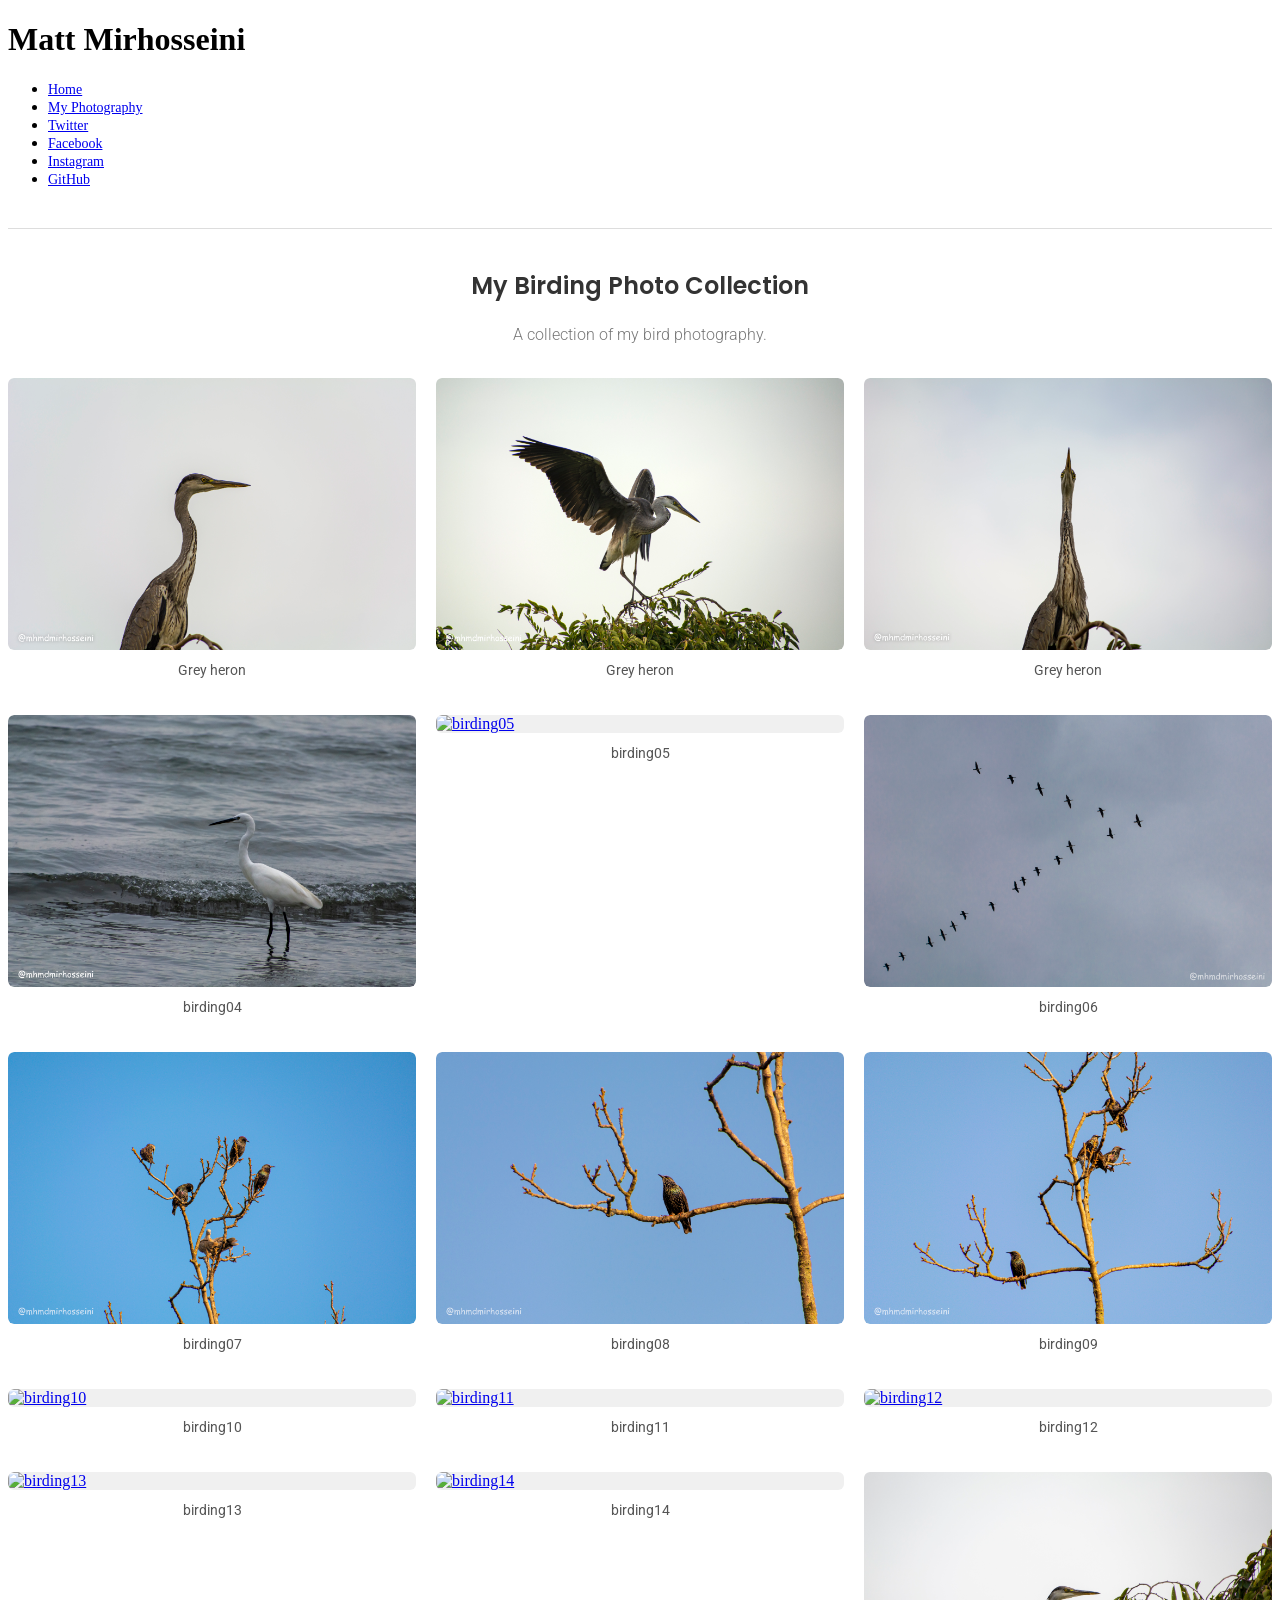
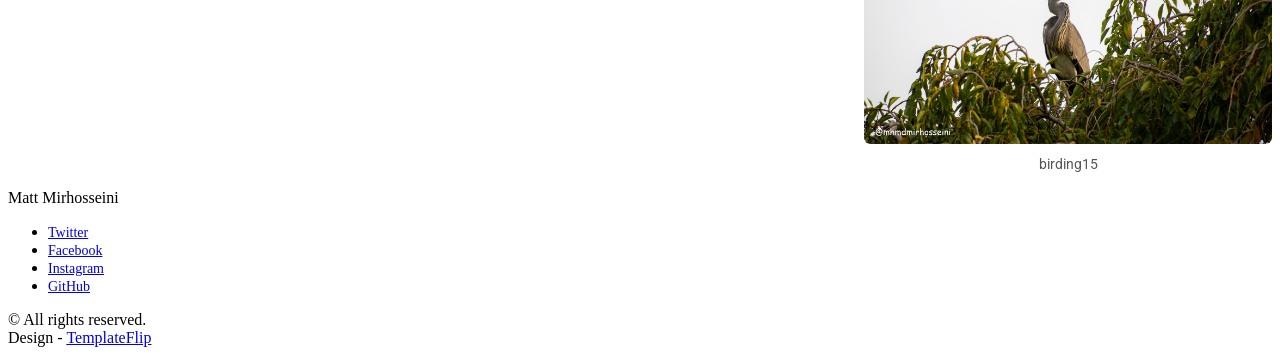
==== commit 41460810: "Update birding.html" ====
--- a/birding.html
+++ b/birding.html
@@ -448,48 +448,6 @@
             </a>
             <figcaption class="photo-caption">birding15</figcaption>
           </figure>
-                    
-          <figure class="photo-card">
-            <a href="images/birding16.jpg" class="photo-link" data-description="birding16.">
-              <img src="images/birding16.jpg" alt="birding16" loading="lazy">
-            </a>
-            <figcaption class="photo-caption">birding16</figcaption>
-          </figure>
-          
-          <figure class="photo-card">
-            <a href="images/birding17.jpg" class="photo-link" data-description="birding17.">
-              <img src="images/birding17.jpg" alt="birding17" loading="lazy">
-            </a>
-            <figcaption class="photo-caption">birding17</figcaption>
-          </figure>
-                    
-          <figure class="photo-card">
-            <a href="images/birding18.jpg" class="photo-link" data-description="birding18.">
-              <img src="images/birding18.jpg" alt="birding18" loading="lazy">
-            </a>
-            <figcaption class="photo-caption">birding18</figcaption>
-          </figure>
-                    
-          <figure class="photo-card">
-            <a href="images/birding19.jpg" class="photo-link" data-description="birding19.">
-              <img src="images/birding19.jpg" alt="birding19" loading="lazy">
-            </a>
-            <figcaption class="photo-caption">birding19</figcaption>
-          </figure>
-          
-          <figure class="photo-card">
-            <a href="images/birding20.jpg" class="photo-link" data-description="birding20.">
-              <img src="images/birding20.jpg" alt="birding20" loading="lazy">
-            </a>
-            <figcaption class="photo-caption">birding20</figcaption>
-          </figure>
-                    
-          <figure class="photo-card">
-            <a href="images/birding21.jpg" class="photo-link" data-description="birding21.">
-              <img src="images/birding21.jpg" alt="birding21" loading="lazy">
-            </a>
-            <figcaption class="photo-caption">birding21</figcaption>
-          </figure>
                                                   
                     
                           
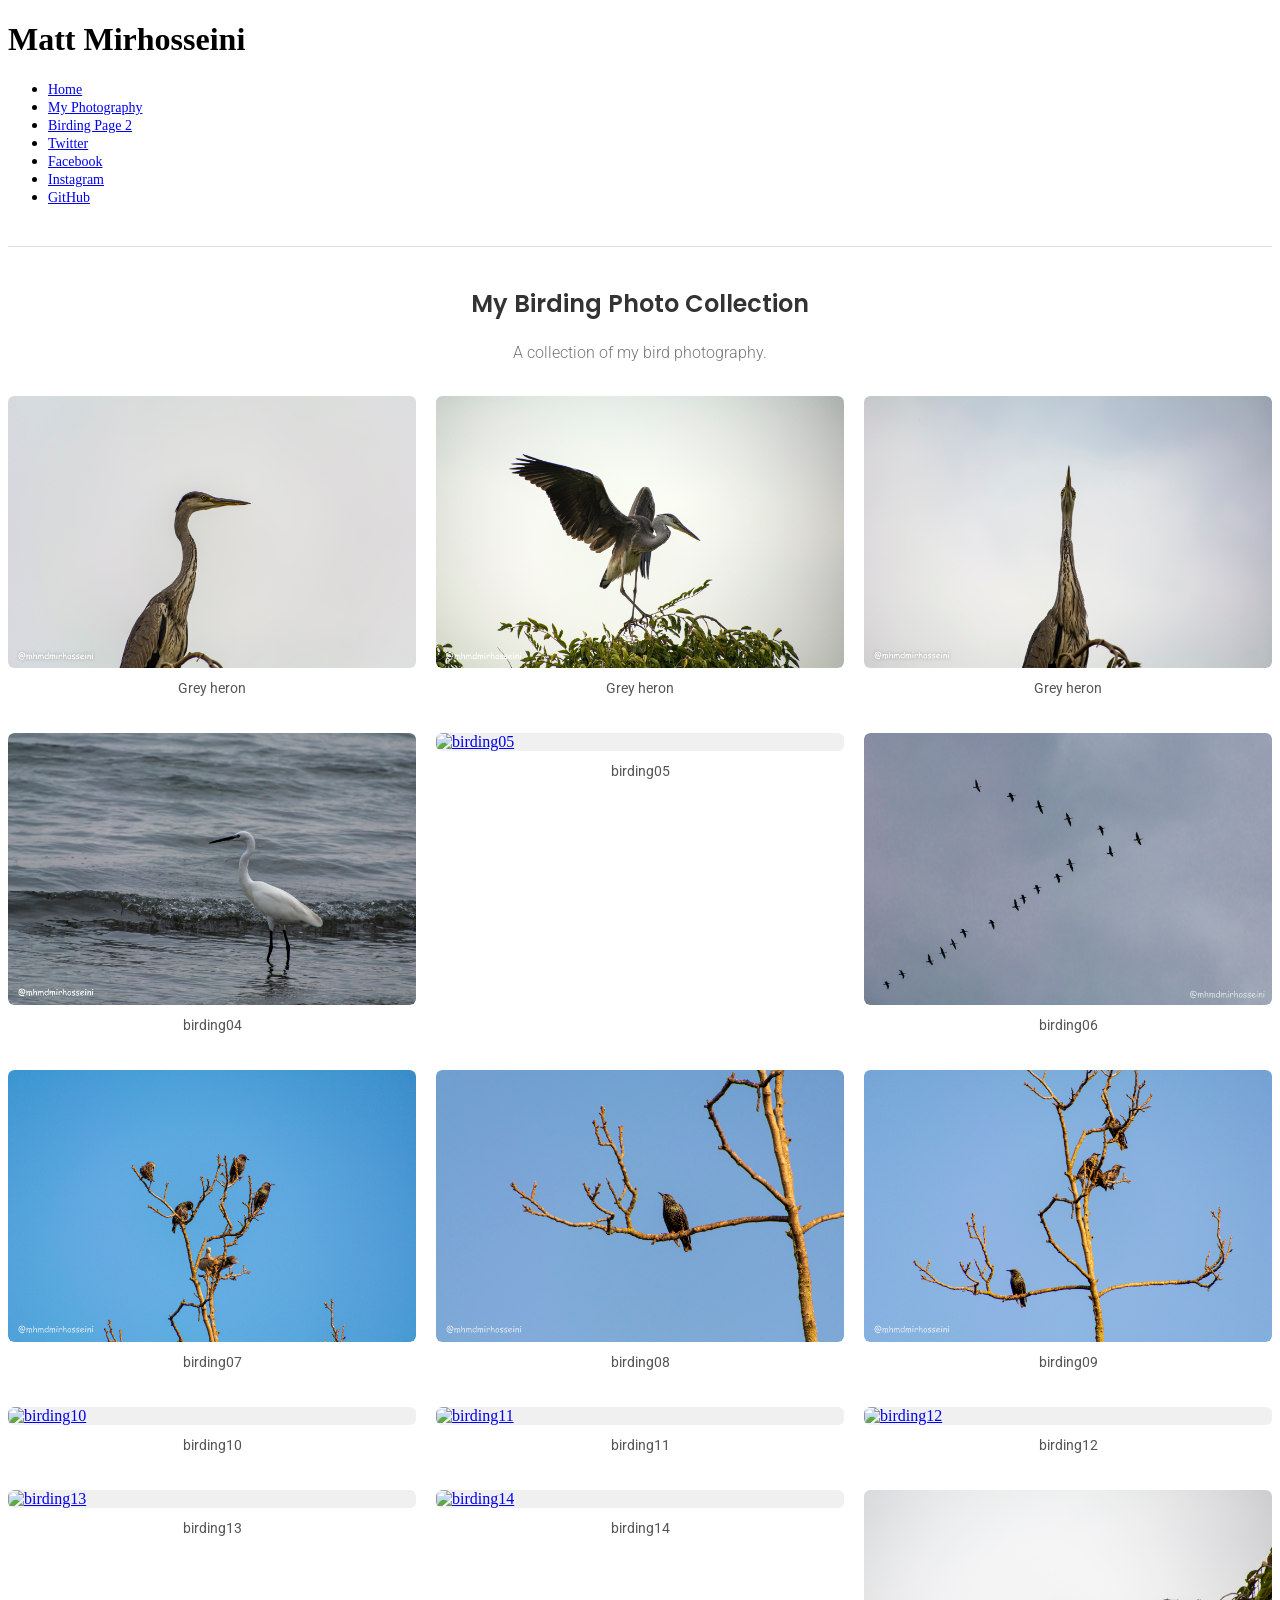
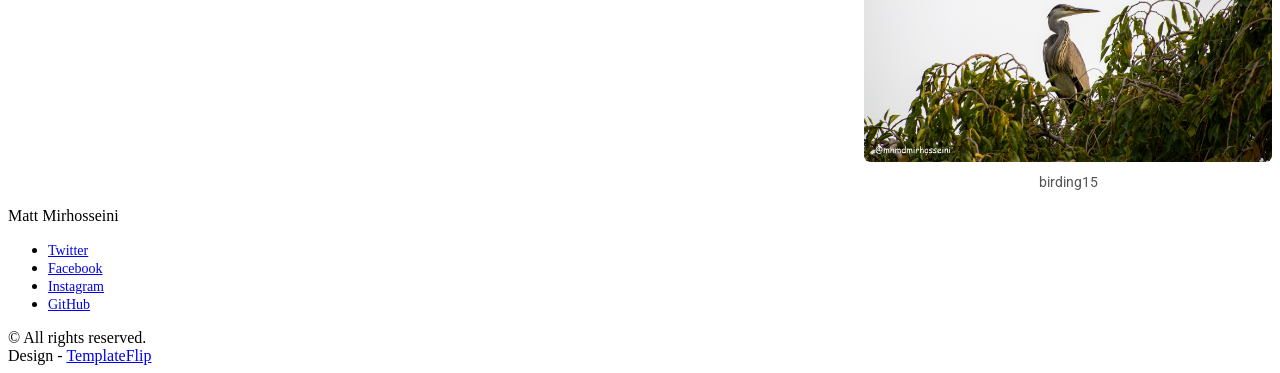
==== commit 7b40069a: "Update birding.html" ====
--- a/birding.html
+++ b/birding.html
@@ -321,6 +321,7 @@
           <ul class="nav justify-content-center">
             <li class="nav-item"><a class="nav-link" href="index.html">Home</a></li>
             <li class="nav-item"><a class="nav-link" href="MyArt.html">My Photography</a></li>
+            <li class="nav-item"><a class="nav-link" href="birding02.html">Birding Page 2</a></li>
             <li class="nav-item"><a class="nav-link" href="https://twitter.com/matmirhosseini" title="Twitter"><i class="fab fa-twitter"></i><span class="sr-only">Twitter</span></a></li>
             <li class="nav-item"><a class="nav-link" href="https://www.facebook.com/profile.php?id=61568136706109" title="Facebook"><i class="fab fa-facebook"></i><span class="sr-only">Facebook</span></a></li>
             <li class="nav-item"><a class="nav-link" href="https://www.instagram.com/mhmdmirhosseini" title="Instagram"><i class="fab fa-instagram"></i><span class="sr-only">Instagram</span></a></li>
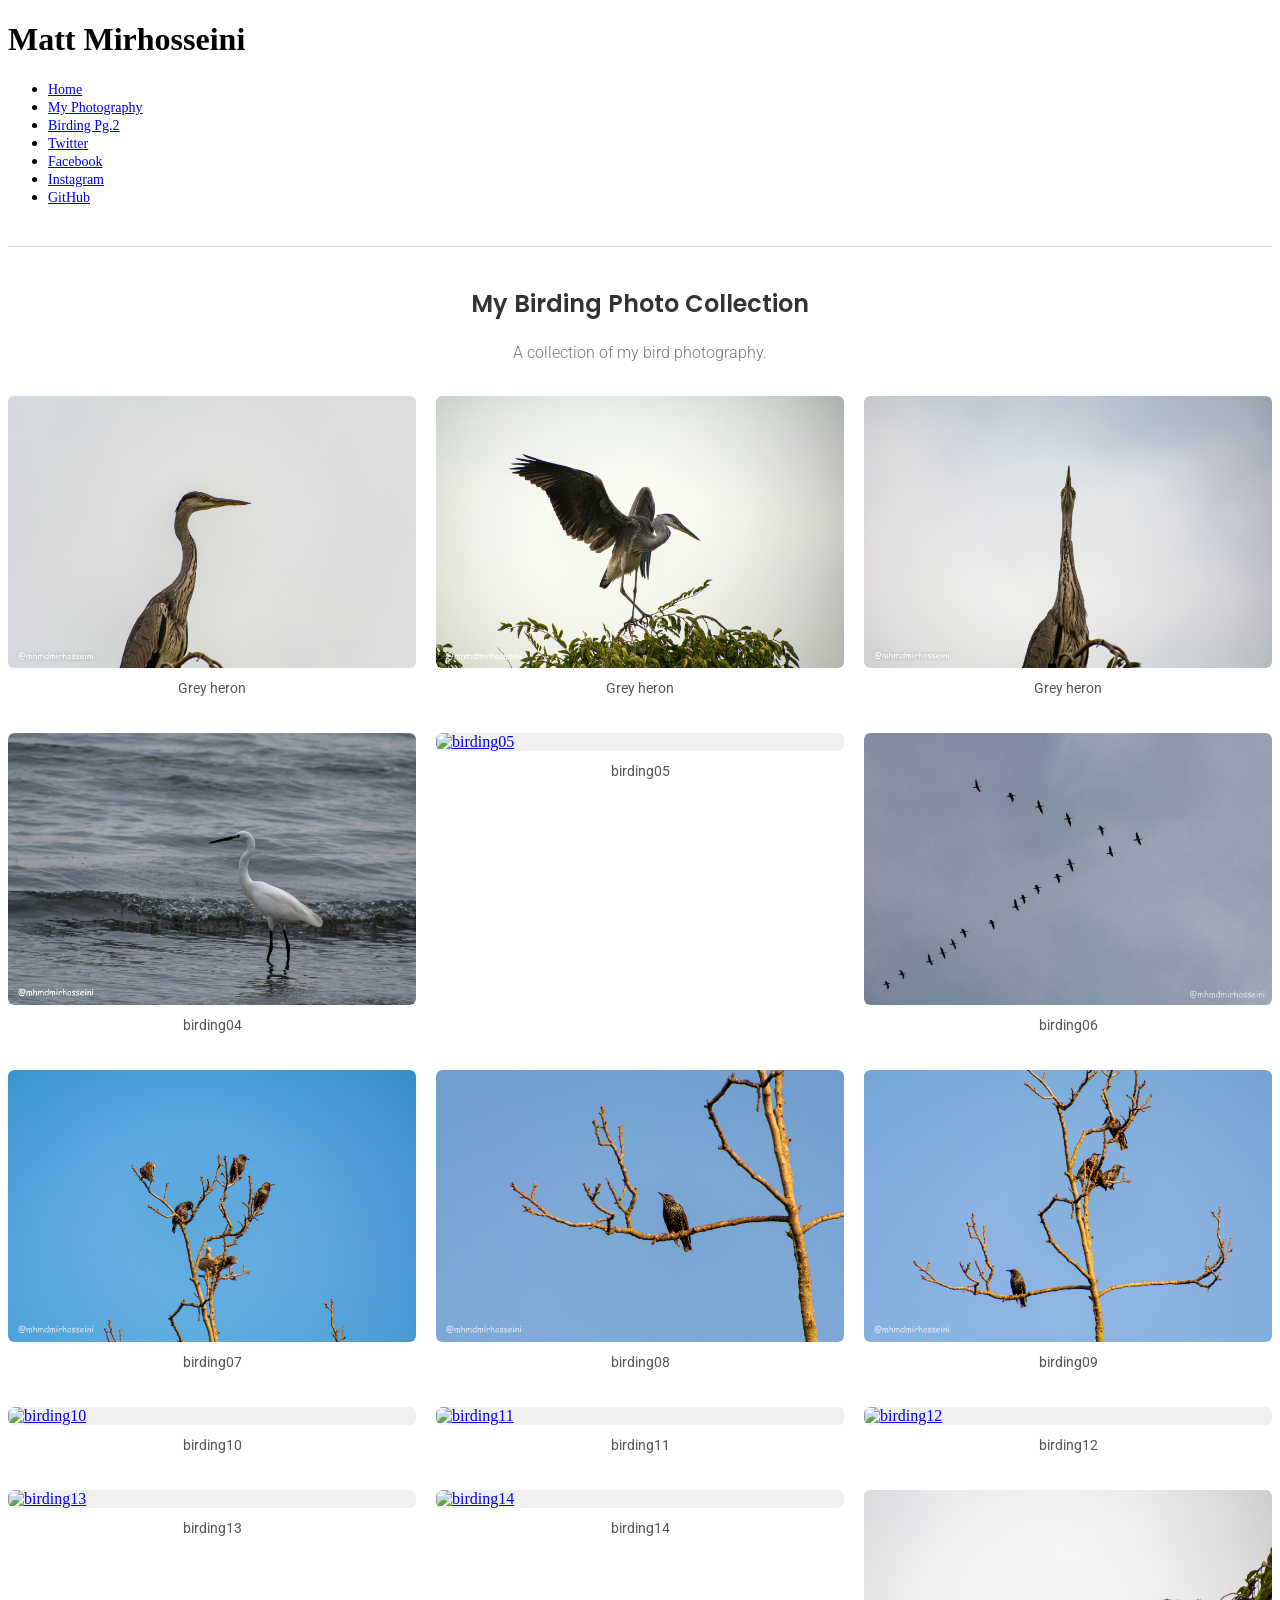
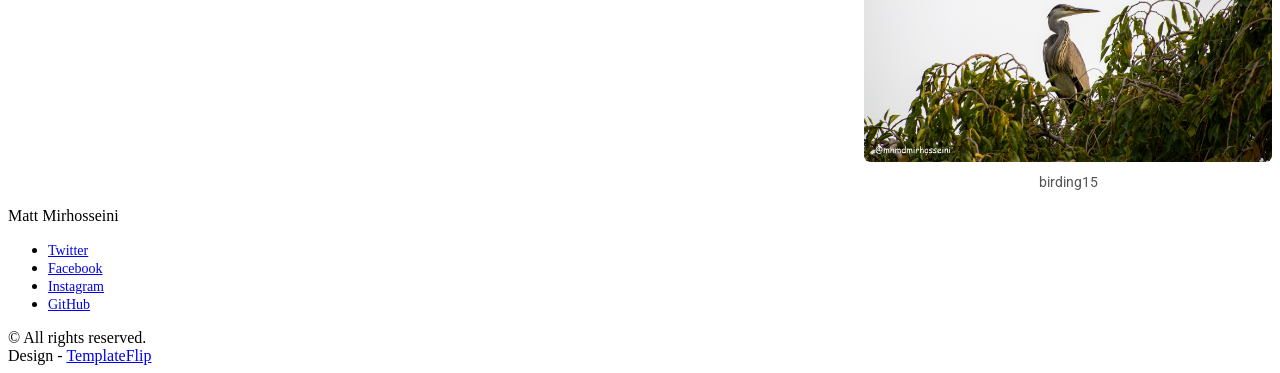
==== commit 7c826abf: "Update birding.html" ====
--- a/birding.html
+++ b/birding.html
@@ -5,7 +5,7 @@
   <meta charset="UTF-8">
   <meta http-equiv="X-UA-Compatible" content="IE=edge">
   <meta name="viewport" content="width=device-width, initial-scale=1">
-  <title>My Birding Collection</title>
+  <title>My Birding Collection Pg.1</title>
 
   <link rel="preconnect" href="https://fonts.googleapis.com">
   <link rel="preconnect" href="https://fonts.gstatic.com" crossorigin>
@@ -321,7 +321,7 @@
           <ul class="nav justify-content-center">
             <li class="nav-item"><a class="nav-link" href="index.html">Home</a></li>
             <li class="nav-item"><a class="nav-link" href="MyArt.html">My Photography</a></li>
-            <li class="nav-item"><a class="nav-link" href="birding02.html">Birding Page 2</a></li>
+            <li class="nav-item"><a class="nav-link" href="birding02.html">Birding Pg.2</a></li>
             <li class="nav-item"><a class="nav-link" href="https://twitter.com/matmirhosseini" title="Twitter"><i class="fab fa-twitter"></i><span class="sr-only">Twitter</span></a></li>
             <li class="nav-item"><a class="nav-link" href="https://www.facebook.com/profile.php?id=61568136706109" title="Facebook"><i class="fab fa-facebook"></i><span class="sr-only">Facebook</span></a></li>
             <li class="nav-item"><a class="nav-link" href="https://www.instagram.com/mhmdmirhosseini" title="Instagram"><i class="fab fa-instagram"></i><span class="sr-only">Instagram</span></a></li>
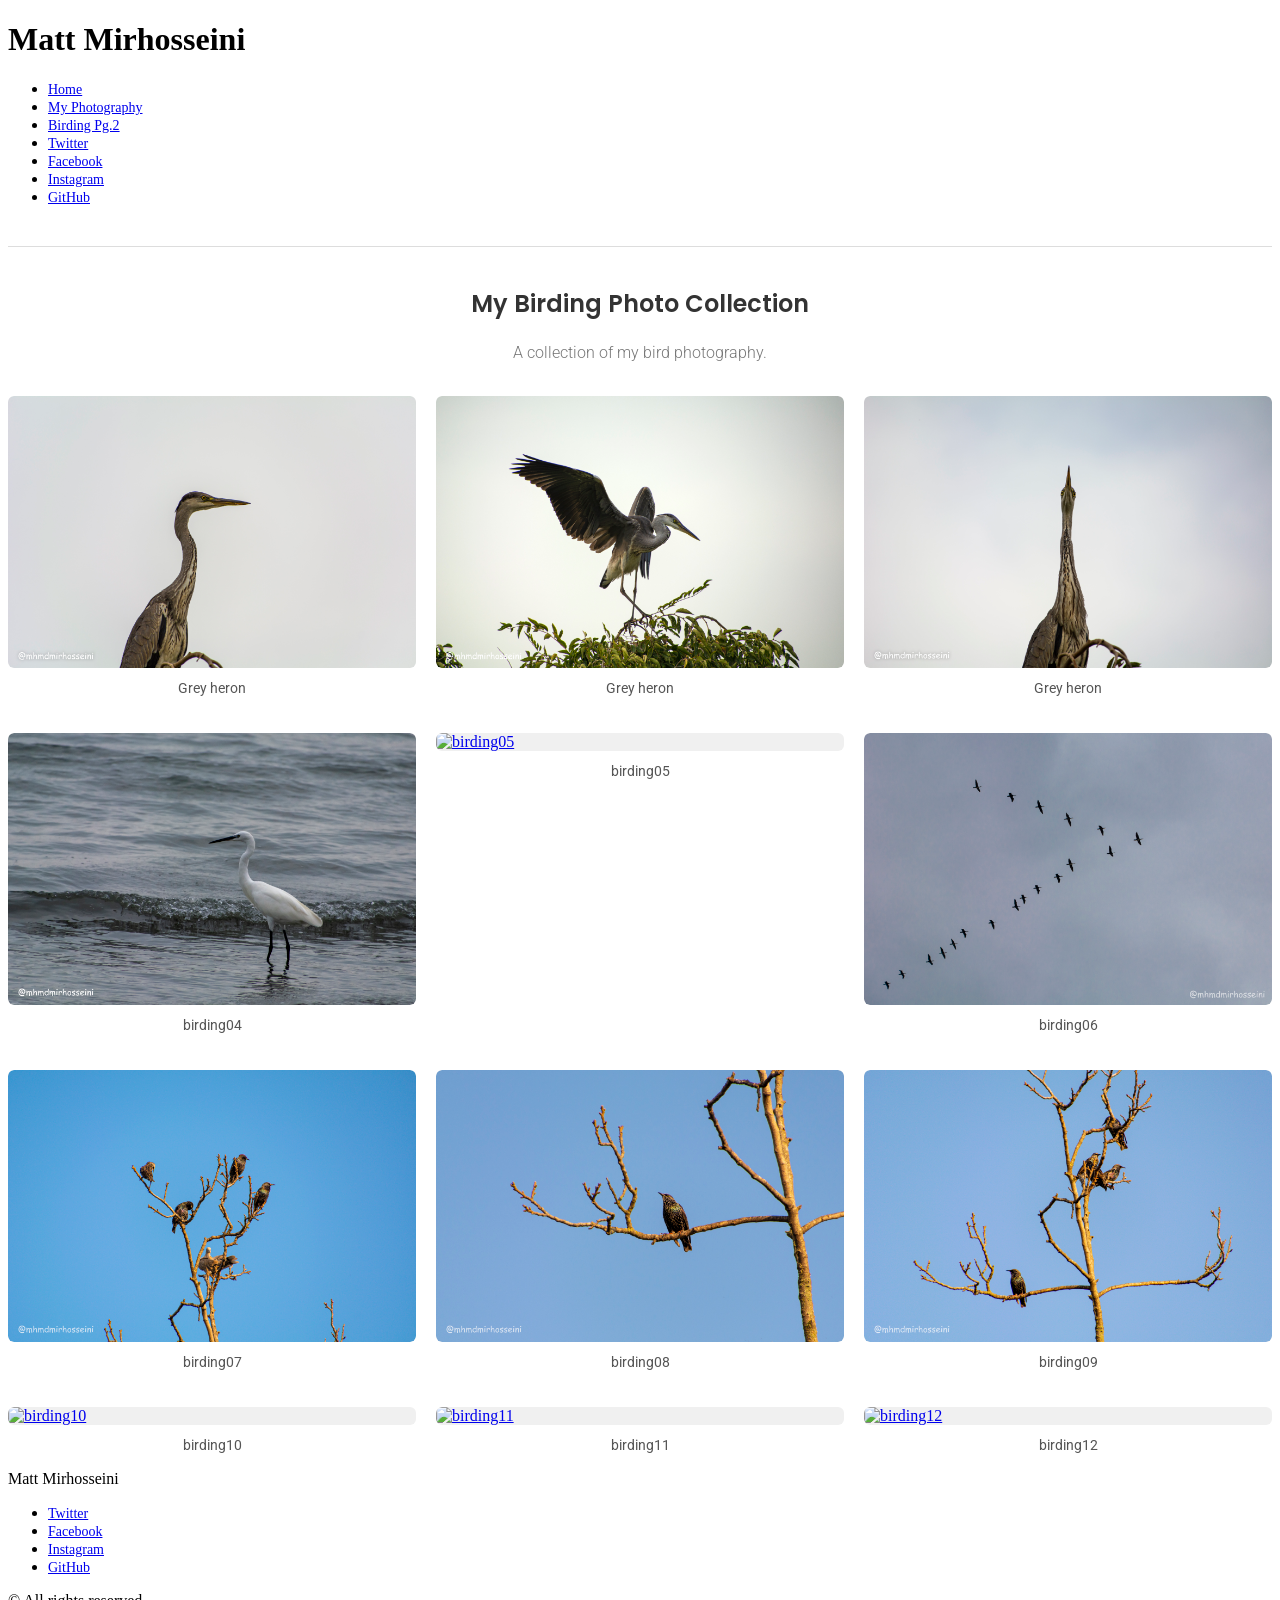
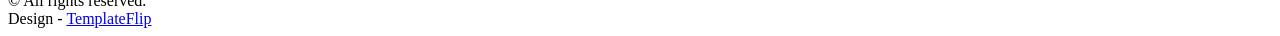
==== commit f8819e87: "Update birding.html" ====
--- a/birding.html
+++ b/birding.html
@@ -427,31 +427,8 @@
               <img src="images/birding12.jpg" alt="birding12" loading="lazy">
             </a>
             <figcaption class="photo-caption">birding12</figcaption>
-          </figure>
-          
-          <figure class="photo-card">
-            <a href="images/birding13.jpg" class="photo-link" data-description="birding13.">
-              <img src="images/birding13.jpg" alt="birding13" loading="lazy">
-            </a>
-            <figcaption class="photo-caption">birding13</figcaption>
-          </figure>
-                    
-          <figure class="photo-card">
-            <a href="images/birding14.jpg" class="photo-link" data-description="birding14.">
-              <img src="images/birding14.jpg" alt="birding14" loading="lazy">
-            </a>
-            <figcaption class="photo-caption">birding14</figcaption>
-          </figure>
-          
-          <figure class="photo-card">
-            <a href="images/birding15.jpg" class="photo-link" data-description="birding15.">
-              <img src="images/birding15.jpg" alt="birding15" loading="lazy">
-            </a>
-            <figcaption class="photo-caption">birding15</figcaption>
-          </figure>
-                                                  
-                    
-                          
+          </figure>                                            
+                                       
         </div>
       </section>
     </div>
